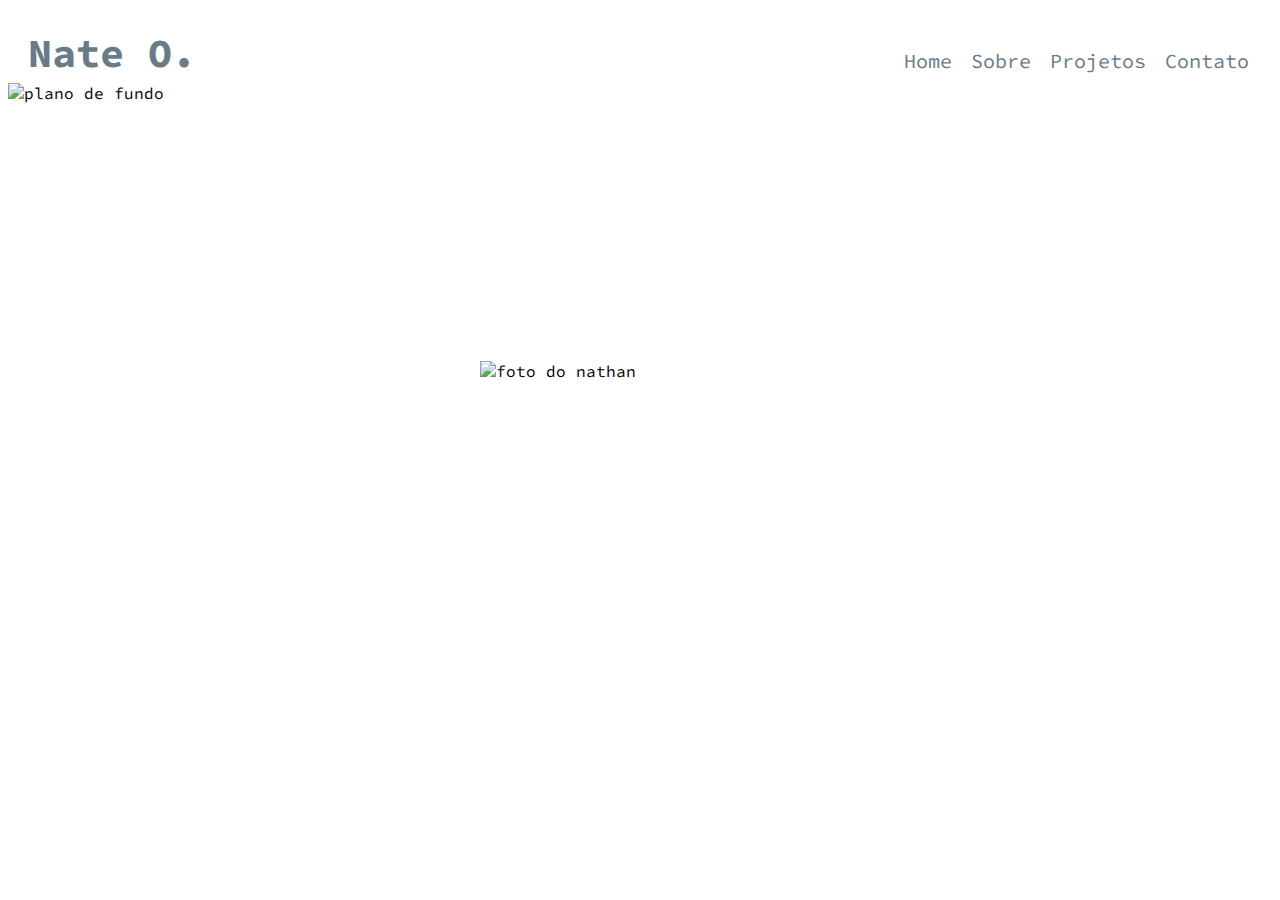
==== projects.html @ fb8404d2 "atualizando textos da pagina home e sobre" ====
<!DOCTYPE html>
<html lang="en">

<head>
    <meta charset="UTF-8">
    <meta http-equiv="X-UA-Compatible" content="IE=edge">
    <meta name="viewport" content="width=device-width, initial-scale=1.0">

    <link rel="stylesheet" href="./assets/reset.css">
    <link rel="stylesheet" href="./assets/style.css">
    <link rel="preconnect" href="https://fonts.googleapis.com">
    <link rel="preconnect" href="https://fonts.gstatic.com" crossorigin>
    <link
        href="https://fonts.googleapis.com/css2?family=Source+Code+Pro:ital,wght@0,200;0,300;0,400;0,500;0,600;0,700;0,800;0,900;1,200;1,300;1,400;1,500;1,600;1,700;1,800;1,900&display=swap"
        rel="stylesheet">

    <title>Projetos</title>
</head>

<body>
    <div class="header">
        <div class="logo">
            <a href="./index.html">
                <h1>Nate O.</h1>
            </a>
        </div>
        <div class="header-direita">
            <ul>
                <a href="./index.html" class="lista">Home</a>
                <a href="./sobre.html" class="lista">Sobre</a>
                <a href="./projects.html" class="lista">Projetos</a>
                <a href="./redes-sociais.html" class="lista">Contato</a>
            </ul>
        </div>
    </div>
    <div class="perfil">
        <img src="./assets/img/cover-image.png" class="background" alt="plano de fundo" id="background">
        <img src="./assets/img/profile-pic.png" class="foto" alt="foto do nathan" id="foto-nate">
    </div>

</body>

</html>
---- assets/style.css ----
body{
  font-family: 'Source Code Pro', monospace;
}

.header {
  display: flex; 
  justify-content: space-between;
  height: 75px;
  background-color: rgba( 255, 255, 255, 100%);
  text-decoration: none;
}

.header h1 {
  margin: 20px;
  font-size: 40px;
  color: #6A7B88;
  text-decoration: none;
}

.header a {
  text-decoration: none;
}

.header-direita {
  margin: 20px;
  font-size: 20px;
  text-decoration: none;
}

.lista {
  margin: 3.5px;
  text-decoration: none;
  color: #6A7B88;
}

.perfil {
  display: flex;
  flex-direction: column;
  justify-content: center;
  align-items: center;
}

#background {
  width: 100%;
  height: 300px;
  z-index: 0;
}

#foto-nate {
  z-index: 1;
  position: absolute;
  padding-top: 275px;
}

.background {
  max-width: 100%;
  max-height: 25%;
}

.foto {
  width: 25%;
  
}

.main {
  font-size: 22px;
  text-align: center;
  padding: 2em;
}

#nate {
  margin-top: 2em;
  font-weight: 800;
  font-size: 56px;
  color: #6A7B88;
  padding: 0.5em;
}

#sobre {
  margin-top: 2em;
  font-weight: 800;
  font-size: 56px;
  color: #6A7B88;
  padding: 0.5em;
}

p {
  padding: 5px;
  line-height: 30px;
  text-decoration: none;
}

a {
  text-decoration: none;
}

.lista-skills {
  display: flex;
  justify-content: center;
  line-height: 50px;
  text-align: left;
  font-style: italic;
}
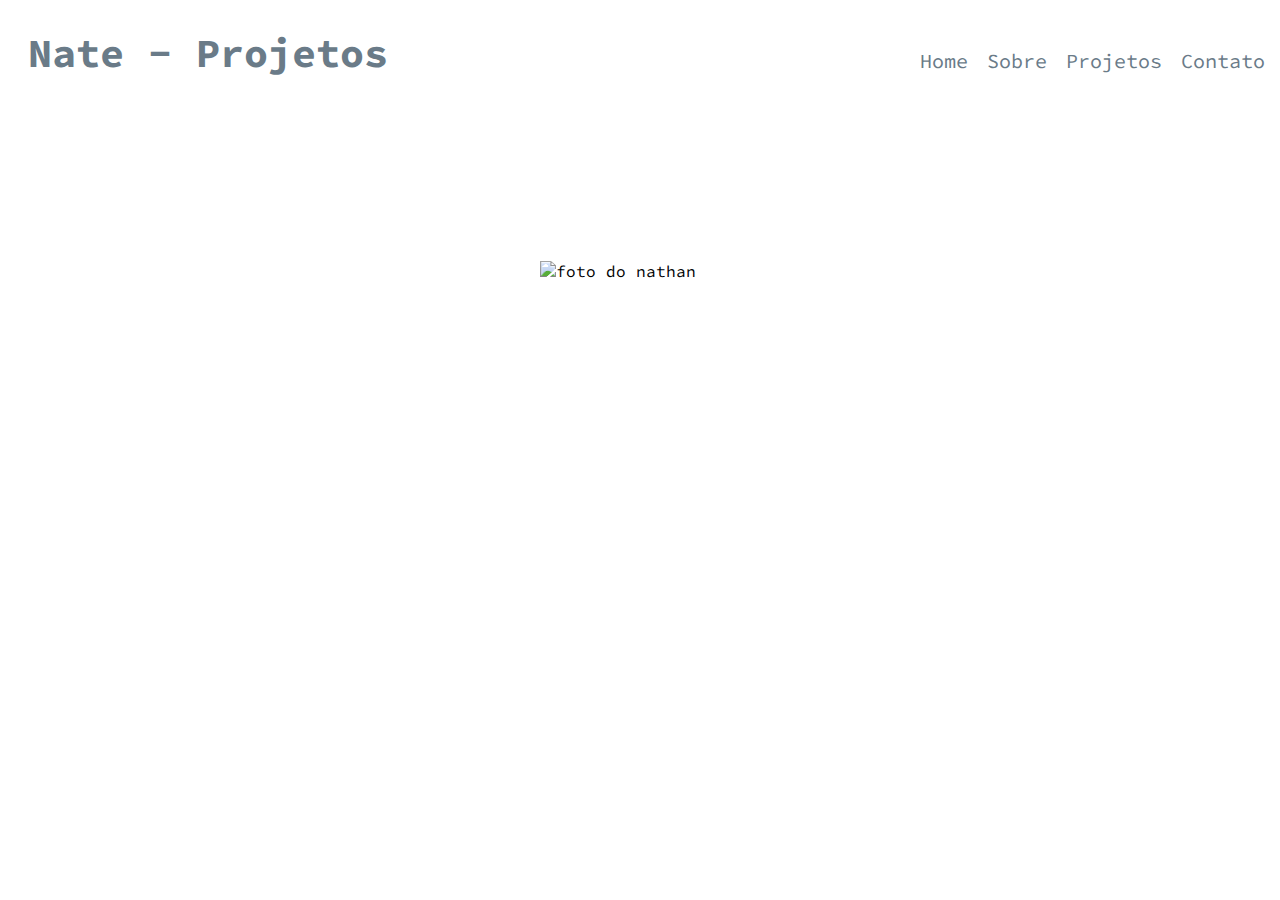
==== commit 0fb4fc2d: "deixando as paginas responsivas" ====
--- a/projects.html
+++ b/projects.html
@@ -21,7 +21,7 @@
     <div class="header">
         <div class="logo">
             <a href="./index.html">
-                <h1>Nate O.</h1>
+                <h1>Nate - Projetos</h1>
             </a>
         </div>
         <div class="header-direita">
--- a/assets/style.css
+++ b/assets/style.css
@@ -6,8 +6,11 @@
   display: flex; 
   justify-content: space-between;
   height: 75px;
+  width: 100%;
   background-color: rgba( 255, 255, 255, 100%);
   text-decoration: none;
+  position:fixed;
+  z-index: 2;
 }
 
 .header h1 {
@@ -50,6 +53,7 @@
   z-index: 1;
   position: absolute;
   padding-top: 275px;
+  max-width: 200px;
 }
 
 .background {
@@ -68,16 +72,8 @@
   padding: 2em;
 }
 
-#nate {
-  margin-top: 2em;
-  font-weight: 800;
-  font-size: 56px;
-  color: #6A7B88;
-  padding: 0.5em;
-}
-
-#sobre {
-  margin-top: 2em;
+.red-line {
+  margin-top: 0.5em;
   font-weight: 800;
   font-size: 56px;
   color: #6A7B88;
@@ -100,4 +96,97 @@
   line-height: 50px;
   text-align: left;
   font-style: italic;
-}+}
+
+/* estilizando a pagina de redes sociais*/
+.container-sociais {
+  display: flex;
+  flex-direction: column;
+  align-items: center;
+  border: solid #6A7B88 0.5em;
+  border-radius: 2em;
+  padding: 1em;
+  margin: 1.5em;
+  cursor: pointer;
+}
+
+.main-containers {
+  display: flex;
+  justify-content: center;
+  align-items: center;
+}
+
+.logo-img {
+  width: 8em;
+  margin: 1em;
+}
+
+.nome-social {
+  border-top: double #6A7B88;
+  padding: 1em;
+}
+
+.nome-social a {
+  text-decoration: none;
+  color: #6A7B88;
+}
+
+/* Estilos para telas menores ou iguais a 768px */
+@media (max-width: 768px) {
+  .header {
+    flex-direction: column;
+    align-items: center;
+    height: auto;
+  }
+
+  .header-direita {
+    margin: 10px;
+  }
+
+  #foto-nate {
+    width: 50%;
+    padding-top: 160px; /* Reduzi o valor para não cobrir o título */
+  }
+
+  .main {
+    font-size: 18px;
+    padding: 1em;
+  }
+}
+
+/* Estilos para telas maiores que 768px */
+@media (min-width: 769px) {
+  .header {
+    flex-direction: row;
+    height: 75px;
+  }
+
+  .header-direita {
+    margin: 20px;
+    font-size: 20px;
+  }
+
+  #foto-nate {
+    width: 25%;
+    padding-top: 225px; /* Ajustei para não cobrir o título em telas maiores */
+  }
+
+  .main {
+    font-size: 22px;
+    padding: 2em;
+  }
+}
+
+/* Estilos para telas menores ou iguais a 768px */
+@media (max-width: 768px) {
+  /* ... Seus outros estilos ... */
+
+  .main-containers {
+    flex-direction: column; /* Alinhar verticalmente em telas menores */
+    align-items: center; /* Centralizar horizontalmente */
+  }
+
+  /* ... Seus outros estilos ... */
+}
+
+
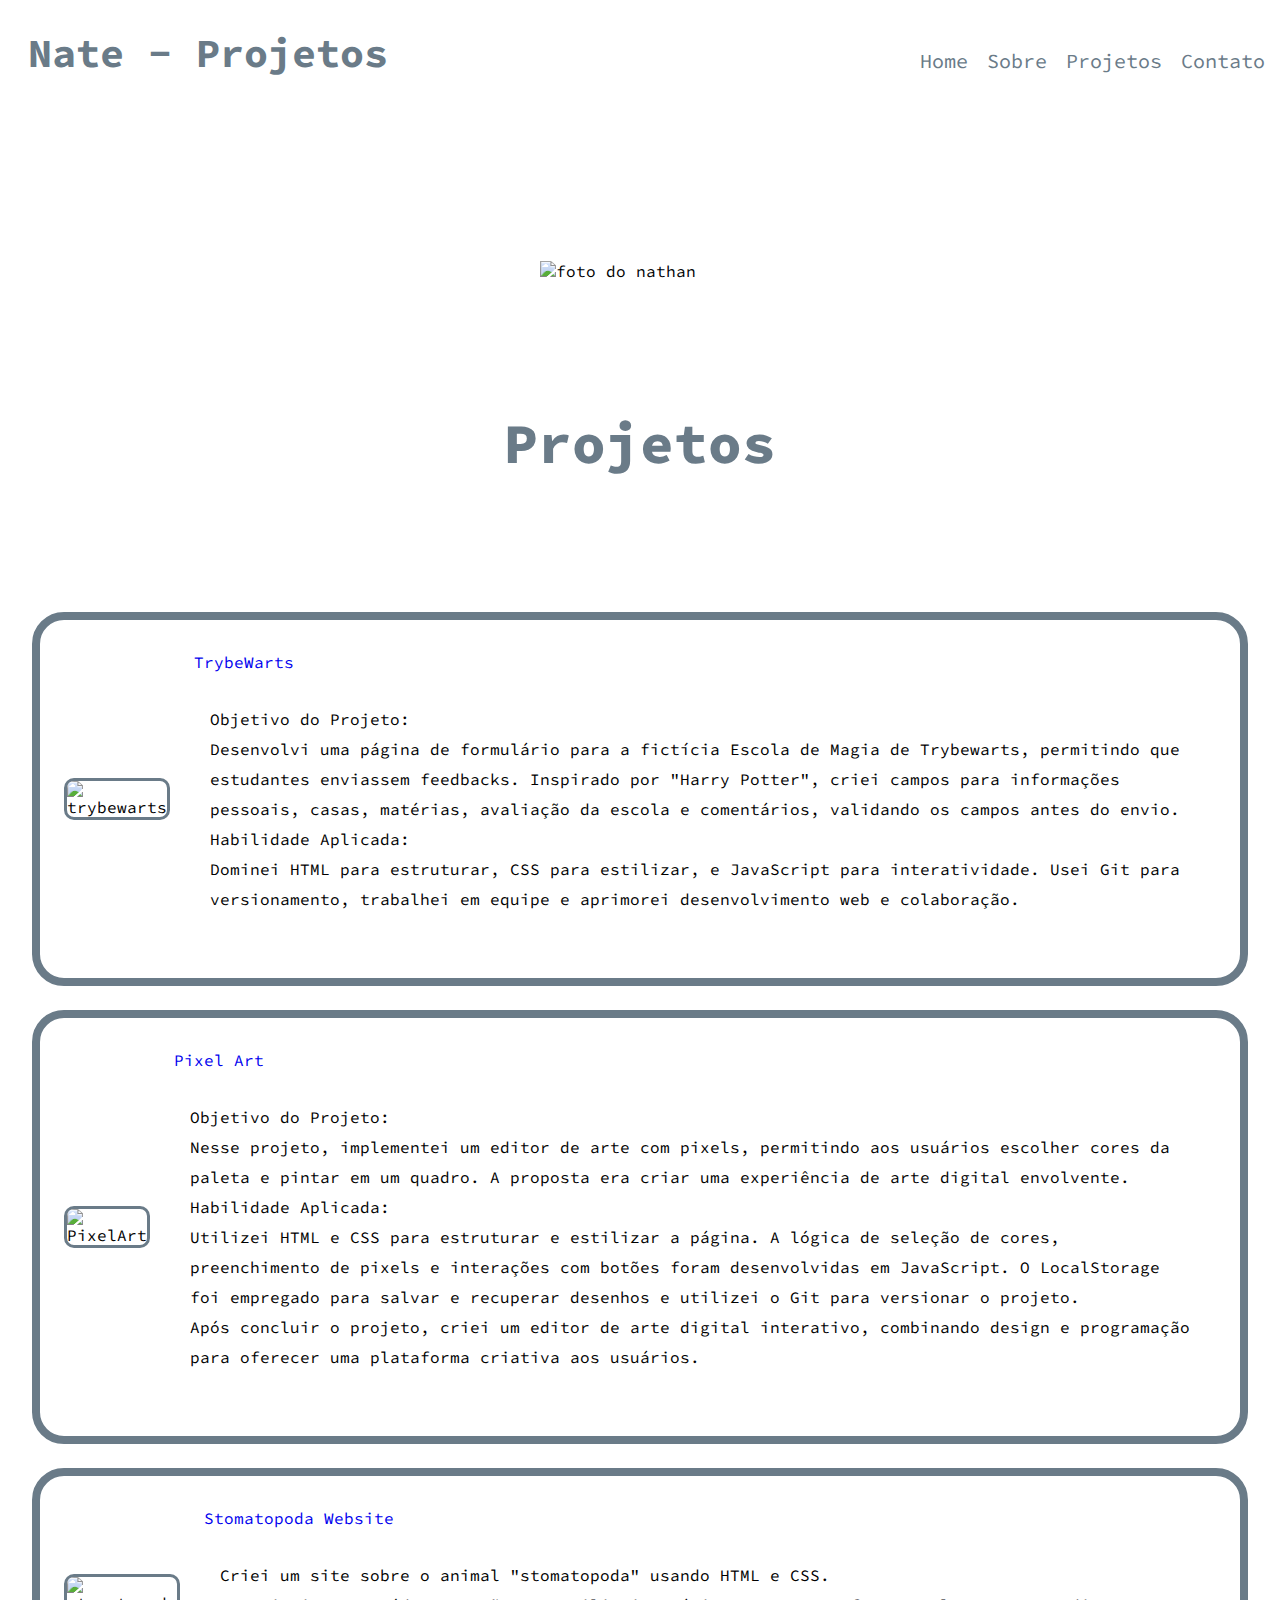
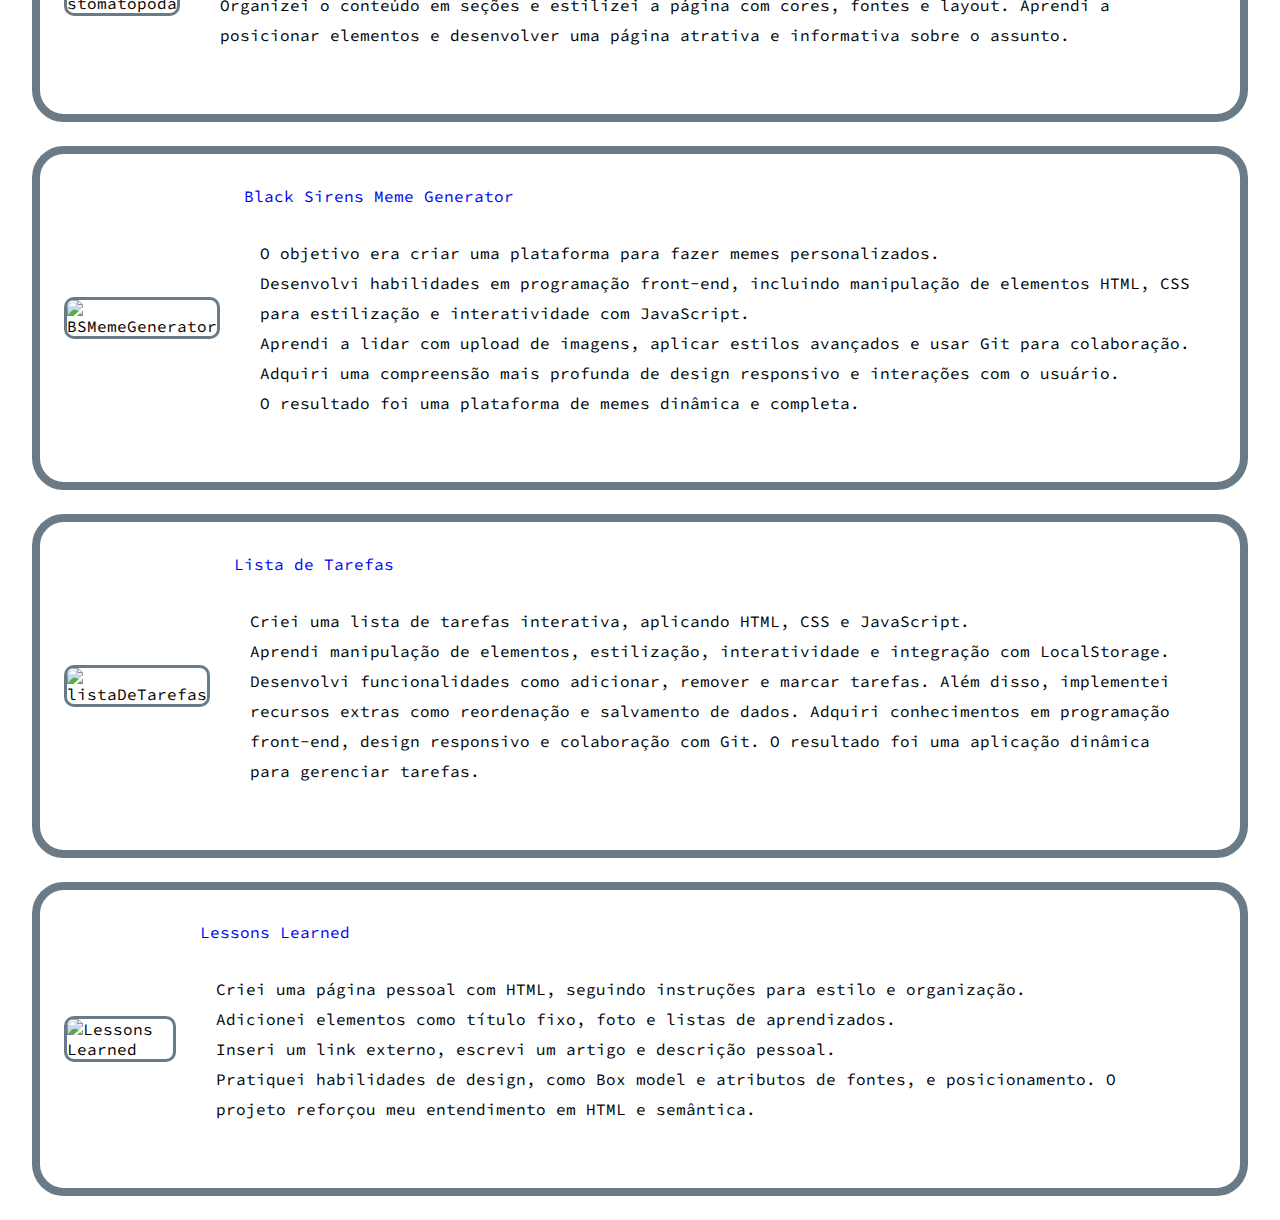
==== commit a097345e: "estrutura da pagina projetos" ====
--- a/projects.html
+++ b/projects.html
@@ -14,7 +14,7 @@
         href="https://fonts.googleapis.com/css2?family=Source+Code+Pro:ital,wght@0,200;0,300;0,400;0,500;0,600;0,700;0,800;0,900;1,200;1,300;1,400;1,500;1,600;1,700;1,800;1,900&display=swap"
         rel="stylesheet">
 
-    <title>Projetos</title>
+    <title>Nate - Projetos</title>
 </head>
 
 <body>
@@ -37,6 +37,114 @@
         <img src="./assets/img/cover-image.png" class="background" alt="plano de fundo" id="background">
         <img src="./assets/img/profile-pic.png" class="foto" alt="foto do nathan" id="foto-nate">
     </div>
+    <div class="main">
+        <div>
+            <h1 class="red-line">Projetos</h1>
+        </div>
+    </div>
+    <div class="main-prjetos">
+        <div class="container-projetos" onclick="window.location.href='https://nateoliveira-dev.github.io/Trybewarts'">
+            <div class="projetos">
+                <img src="./assets/img/projetos/Captura de Tela 2023-08-18 às 17.07.08.png" alt="trybewarts"
+                    class="projetos-img">
+            </div>
+            <div class="nome-projetos">
+                <a href="https://nateoliveira-dev.github.io/Trybewarts">TrybeWarts</a><br />
+                <p>
+                    Objetivo do Projeto:<br />
+                    Desenvolvi uma página de formulário para a fictícia Escola de Magia de Trybewarts, permitindo que
+                    estudantes enviassem feedbacks. Inspirado por "Harry Potter", criei campos para informações
+                    pessoais, casas, matérias, avaliação da escola e comentários, validando os campos antes do
+                    envio.<br />
+
+                    Habilidade Aplicada:<br />
+                    Dominei HTML para estruturar, CSS para estilizar, e JavaScript para interatividade. Usei Git para
+                    versionamento, trabalhei em equipe e aprimorei desenvolvimento web e colaboração.</p>
+            </div>
+        </div>
+        <div class="container-projetos" onclick="window.location.href='https://nateoliveira-dev.github.io/PixelArt/'">
+            <div class="projetos">
+                <img src="./assets/img/projetos/Captura de Tela 2023-08-18 às 17.48.56.png" alt="PixelArt"
+                    class="projetos-img">
+            </div>
+            <div class="nome-projetos">
+                <a href="https://nateoliveira-dev.github.io/PixelArt/">Pixel Art</a><br />
+                <p>Objetivo do Projeto:<br />
+                    Nesse projeto, implementei um editor de arte com pixels, permitindo aos usuários escolher cores
+                    da paleta e pintar em um quadro. A proposta era criar uma experiência de arte digital
+                    envolvente.<br />
+
+                    Habilidade Aplicada:<br />
+                    Utilizei HTML e CSS para estruturar e estilizar a página. A lógica de seleção de cores,
+                    preenchimento de pixels e interações com botões foram desenvolvidas em JavaScript. O LocalStorage
+                    foi empregado para salvar e recuperar desenhos e utilizei o Git
+                    para versionar o projeto.<br />
+
+                    Após concluir o projeto, criei um editor de arte digital interativo, combinando design e programação
+                    para oferecer uma plataforma criativa aos usuários.</p>
+            </div>
+        </div>
+        <div class="container-projetos"
+            onclick="window.location.href='https://nateoliveira-dev.github.io/Stomatopoda-Website/'">
+            <div class="projetos">
+                <img src="./assets/img/projetos/Captura de Tela 2023-08-18 às 17.55.12.png" alt="stomatopoda"
+                    class="projetos-img">
+            </div>
+            <div class="nome-projetos">
+                <a href="https://nateoliveira-dev.github.io/Stomatopoda-Website/">Stomatopoda Website</a><br />
+                <p>Criei um site sobre o animal "stomatopoda" usando HTML e CSS.<br /> Organizei o conteúdo em seções e
+                    estilizei a página com cores, fontes e layout. Aprendi a posicionar elementos e desenvolver uma
+                    página atrativa e informativa sobre o assunto.</p>
+            </div>
+        </div>
+        <div class="container-projetos"
+            onclick="window.location.href='https://nateoliveira-dev.github.io/BlackSirensMemeGenerator/'">
+            <div class="projetos">
+                <img src="./assets/img/projetos/Captura de Tela 2023-08-18 às 17.58.44.png" alt="BSMemeGenerator"
+                    class="projetos-img">
+            </div>
+            <div class="nome-projetos">
+                <a href="https://nateoliveira-dev.github.io/BlackSirensMemeGenerator/">Black Sirens Meme
+                    Generator</a><br />
+                <p>O objetivo era criar uma plataforma para fazer memes personalizados.<br /> Desenvolvi habilidades em
+                    programação front-end, incluindo manipulação de elementos HTML, CSS para estilização e
+                    interatividade com JavaScript.<br /> Aprendi a lidar com upload de imagens, aplicar estilos
+                    avançados e
+                    usar Git para colaboração. Adquiri uma compreensão mais profunda de design responsivo e interações
+                    com o usuário.<br /> O resultado foi uma plataforma de memes dinâmica e completa.</p>
+            </div>
+        </div>
+        <div class="container-projetos" onclick="window.location.href='https://nateoliveira-dev.github.io/ToDoList/'">
+            <div class="projetos">
+                <img src="./assets/img/projetos/Captura de Tela 2023-08-18 às 18.07.48.png" alt="listaDeTarefas"
+                    class="projetos-img">
+            </div>
+            <div class="nome-projetos">
+                <a href="https://nateoliveira-dev.github.io/ToDoList/">Lista de Tarefas</a><br />
+                <p>Criei uma lista de tarefas interativa, aplicando HTML, CSS e JavaScript.<br /> Aprendi manipulação de
+                    elementos, estilização, interatividade e integração com LocalStorage.<br /> Desenvolvi
+                    funcionalidades
+                    como adicionar, remover e marcar tarefas. Além disso, implementei recursos extras como reordenação e
+                    salvamento de dados. Adquiri conhecimentos em programação front-end, design responsivo e colaboração
+                    com Git. O resultado foi uma aplicação dinâmica para gerenciar tarefas.</p>
+            </div>
+        </div>
+        <div class="container-projetos"
+            onclick="window.location.href='https://nateoliveira-dev.github.io/LessonsLearned/'">
+            <div class="projetos">
+                <img src="./assets/img/projetos/Captura de Tela 2023-08-18 às 18.13.52.png" alt="Lessons Learned"
+                    class="projetos-img">
+            </div>
+            <div class="nome-projetos">
+                <a href="https://nateoliveira-dev.github.io/LessonsLearned/">Lessons Learned</a><br />
+                <p>Criei uma página pessoal com HTML, seguindo instruções para estilo e organização.<br /> Adicionei
+                    elementos
+                    como título fixo, foto e listas de aprendizados.<br /> Inseri um link externo, escrevi um artigo e
+                    descrição pessoal.<br /> Pratiquei habilidades de design, como Box model e atributos de fontes, e
+                    posicionamento. O projeto reforçou meu entendimento em HTML e semântica.</p>
+            </div>
+        </div>
+    </div>
 
 </body>
 
--- a/assets/style.css
+++ b/assets/style.css
@@ -81,7 +81,7 @@
 }
 
 p {
-  padding: 5px;
+  padding: 1em;
   line-height: 30px;
   text-decoration: none;
 }
@@ -131,6 +131,33 @@
   color: #6A7B88;
 }
 
+.main-projetos{
+  display: flex;
+  justify-content: center;
+  align-items: center;
+}
+
+.container-projetos{
+display: flex;
+  flex-direction: row;
+  align-items: center;
+  border: solid #6A7B88 0.5em;
+  border-radius: 2em;
+  padding: 1em;
+  margin: 1.5em;
+  cursor: pointer;
+}
+
+.nome-projetos{
+  padding: 1em;
+}
+
+.projetos-img{
+  width: 16em;
+  margin: 0.5em;
+  border: solid#6A7B88 0.2em;
+  border-radius: 10px;
+}
 /* Estilos para telas menores ou iguais a 768px */
 @media (max-width: 768px) {
   .header {
@@ -179,14 +206,10 @@
 
 /* Estilos para telas menores ou iguais a 768px */
 @media (max-width: 768px) {
-  /* ... Seus outros estilos ... */
-
   .main-containers {
     flex-direction: column; /* Alinhar verticalmente em telas menores */
     align-items: center; /* Centralizar horizontalmente */
   }
-
-  /* ... Seus outros estilos ... */
-}
-
-
+}
+
+
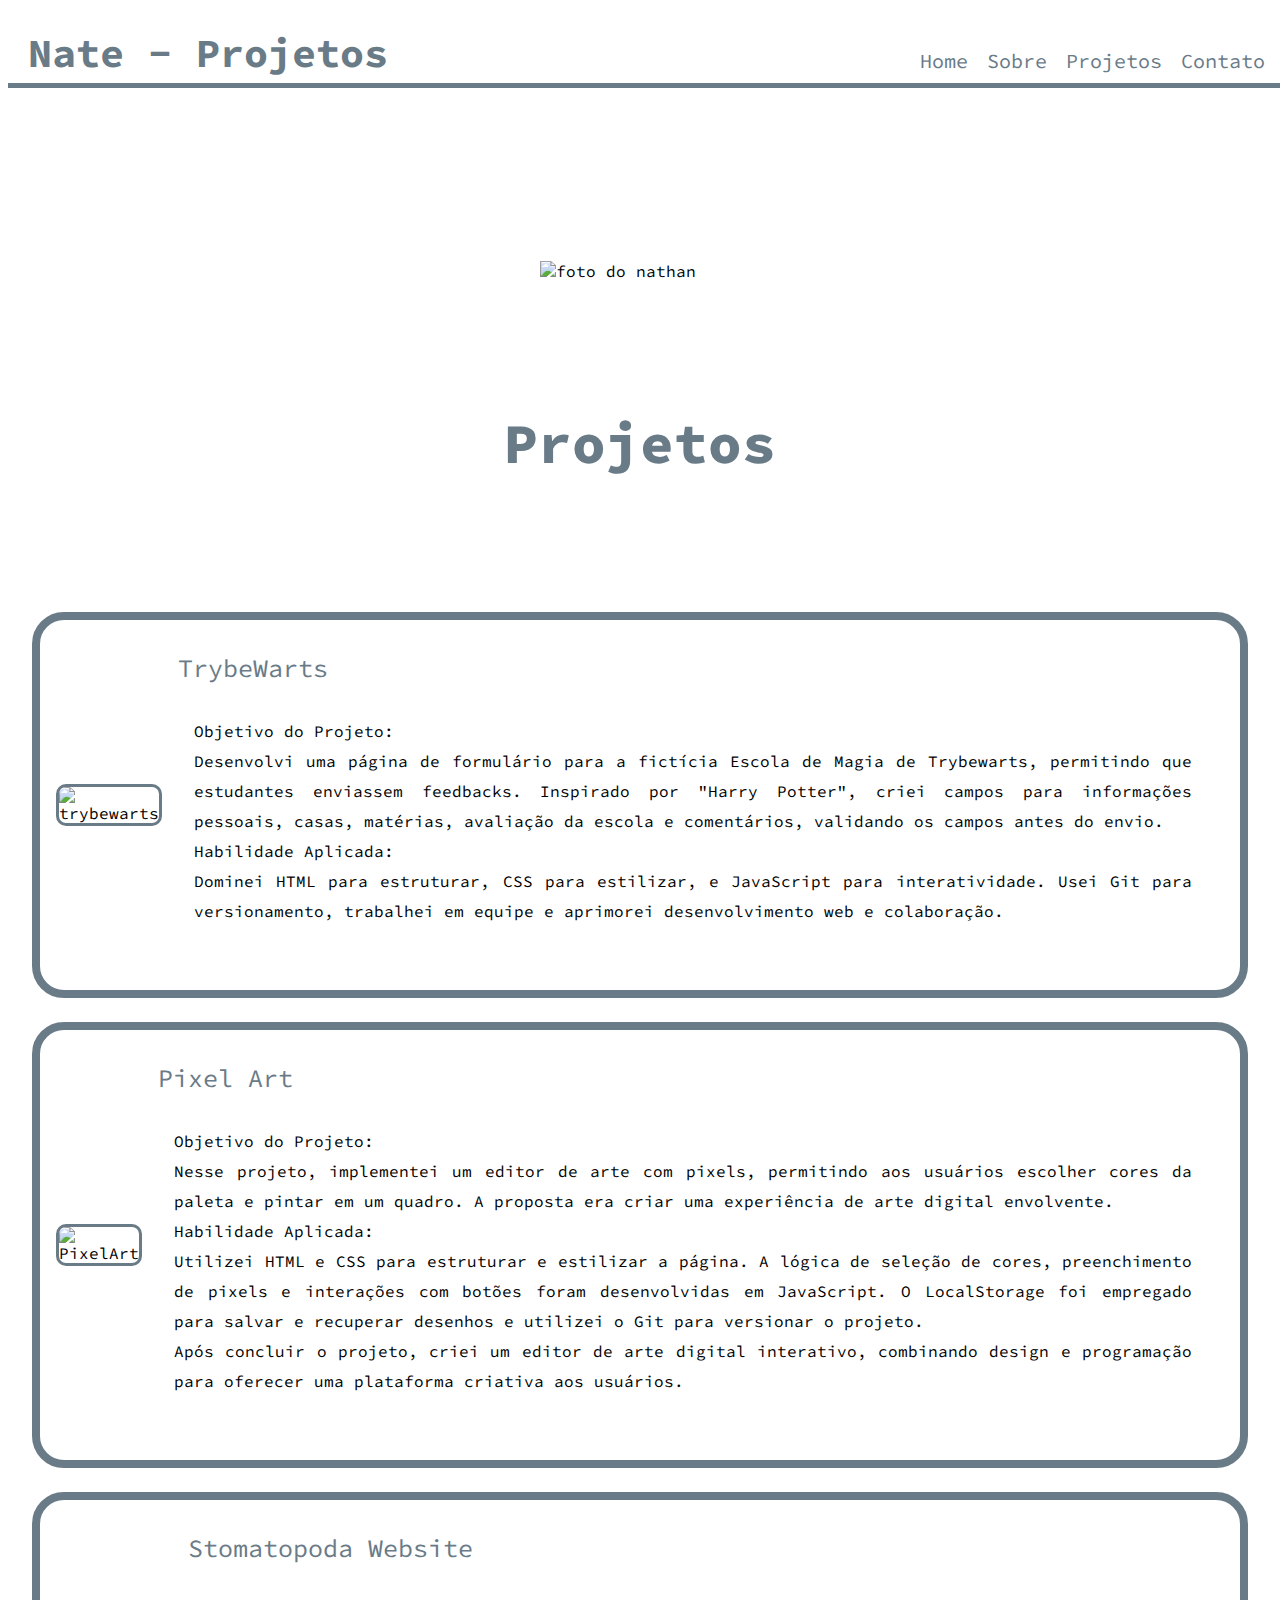
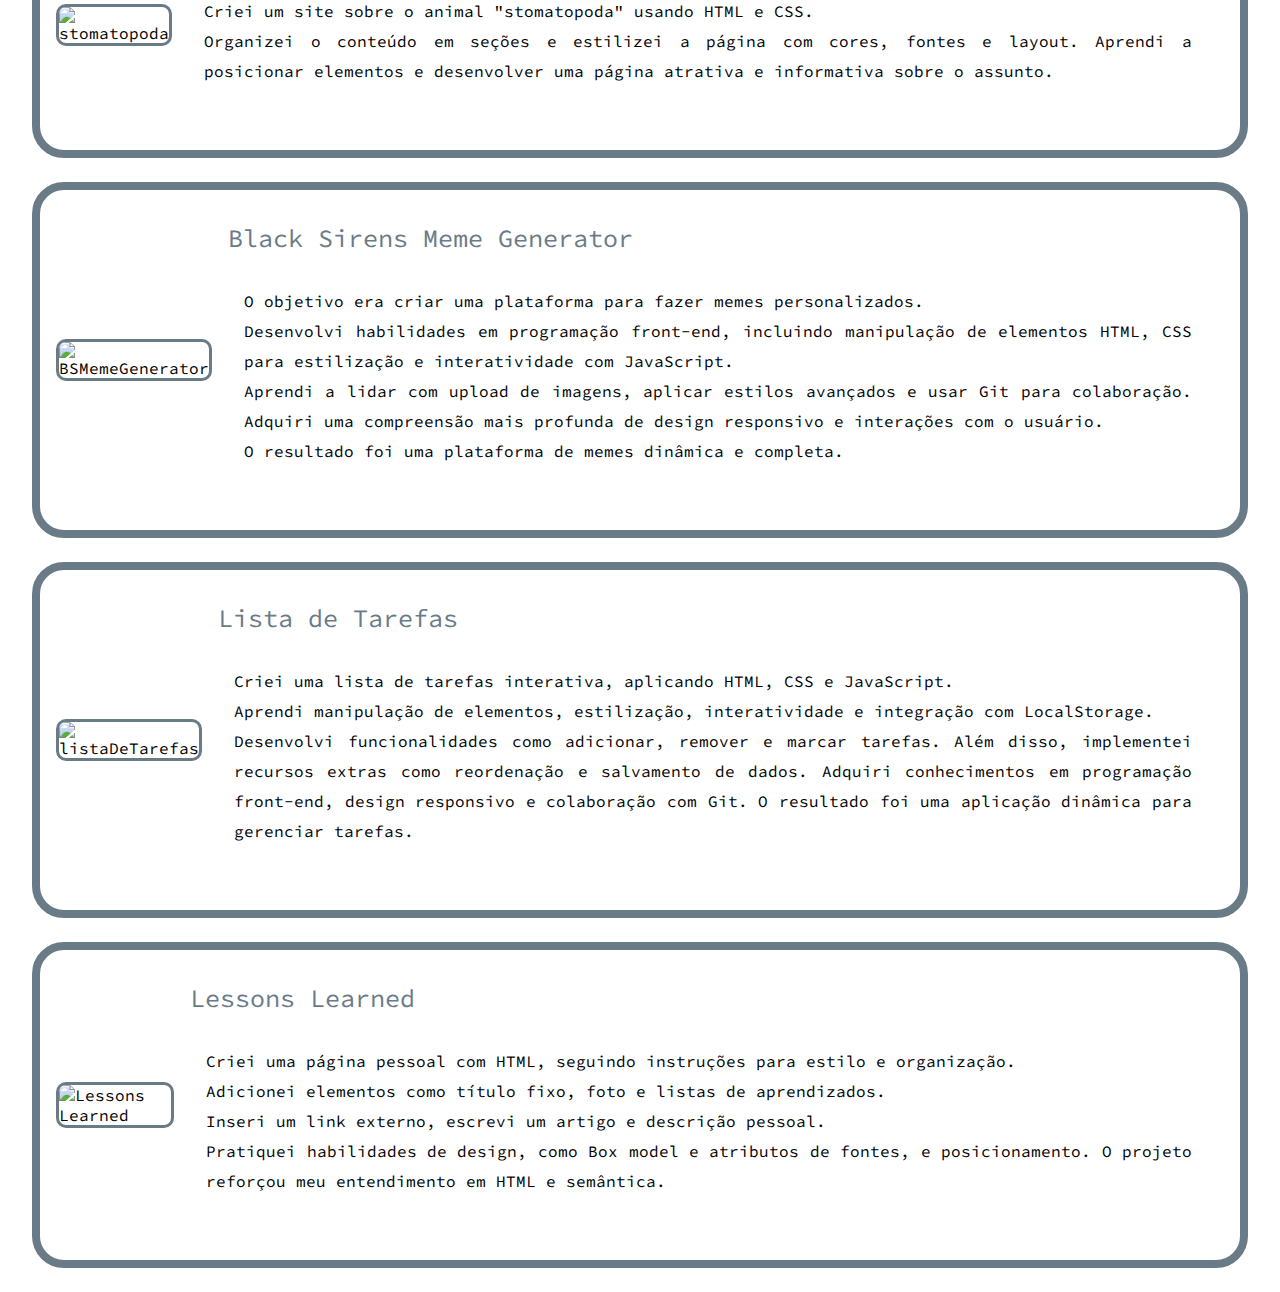
==== commit 18905a66: "acertando detalhes, testando imagens no github pages" ====
--- a/projects.html
+++ b/projects.html
@@ -45,7 +45,7 @@
     <div class="main-prjetos">
         <div class="container-projetos" onclick="window.location.href='https://nateoliveira-dev.github.io/Trybewarts'">
             <div class="projetos">
-                <img src="./assets/img/projetos/Captura de Tela 2023-08-18 às 17.07.08.png" alt="trybewarts"
+                <img src=".././assets/img/projetos/Captura de Tela 2023-08-18 às 17.07.08.png" alt="trybewarts"
                     class="projetos-img">
             </div>
             <div class="nome-projetos">
--- a/assets/style.css
+++ b/assets/style.css
@@ -11,6 +11,7 @@
   text-decoration: none;
   position:fixed;
   z-index: 2;
+  border-bottom: #6A7B88 solid 5px;
 }
 
 .header h1 {
@@ -72,6 +73,10 @@
   padding: 2em;
 }
 
+.main p {
+  text-align: justify;
+}
+
 .red-line {
   margin-top: 0.5em;
   font-weight: 800;
@@ -81,6 +86,7 @@
 }
 
 p {
+  text-align: justify;
   padding: 1em;
   line-height: 30px;
   text-decoration: none;
@@ -141,6 +147,7 @@
 display: flex;
   flex-direction: row;
   align-items: center;
+  justify-content: center;
   border: solid #6A7B88 0.5em;
   border-radius: 2em;
   padding: 1em;
@@ -152,9 +159,16 @@
   padding: 1em;
 }
 
+.nome-projetos a {
+  font-size: 25px;
+  color: #6A7B88;
+  text-decoration: none;
+  text-align: justify;
+}
+
 .projetos-img{
-  width: 16em;
-  margin: 0.5em;
+  width: 100%;
+  margin: auto;
   border: solid#6A7B88 0.2em;
   border-radius: 10px;
 }
@@ -212,4 +226,43 @@
   }
 }
 
-
+/* Estilos para telas maiores que 768px */
+/* Você pode adicionar estilos padrão aqui */
+
+/* Media query para telas menores que 768px */
+@media (max-width: 768px) {
+  .header {
+    flex-direction: column; /* Altera o layout do cabeçalho para empilhado */
+    align-items: center; /* Centraliza os elementos no cabeçalho */
+    padding: 10px; /* Adiciona um pouco de espaçamento */
+  }
+
+  .logo h1 {
+    font-size: 24px; /* Reduz o tamanho da fonte do logo */
+  }
+
+  .header-direita ul {
+    flex-direction: column; /* Empilha os itens do menu */
+    align-items: center; /* Centraliza os itens do menu */
+  }
+
+  /* .perfil {
+    text-align: center; /* Centraliza o conteúdo no perfil */
+    /* margin-top: 20px; Adiciona um espaçamento no topo */
+  /* } */ 
+
+  .main h1 {
+    font-size: 24px; /* Reduz o tamanho da fonte do título principal */
+  }
+
+  .container-projetos {
+    flex-direction: column; /* Empilha os containers de projetos */
+  }
+
+  .projetos-img {
+    max-width: 100%; /* Garante que as imagens dos projetos não ultrapassem a largura do contêiner */
+  }
+}
+
+
+
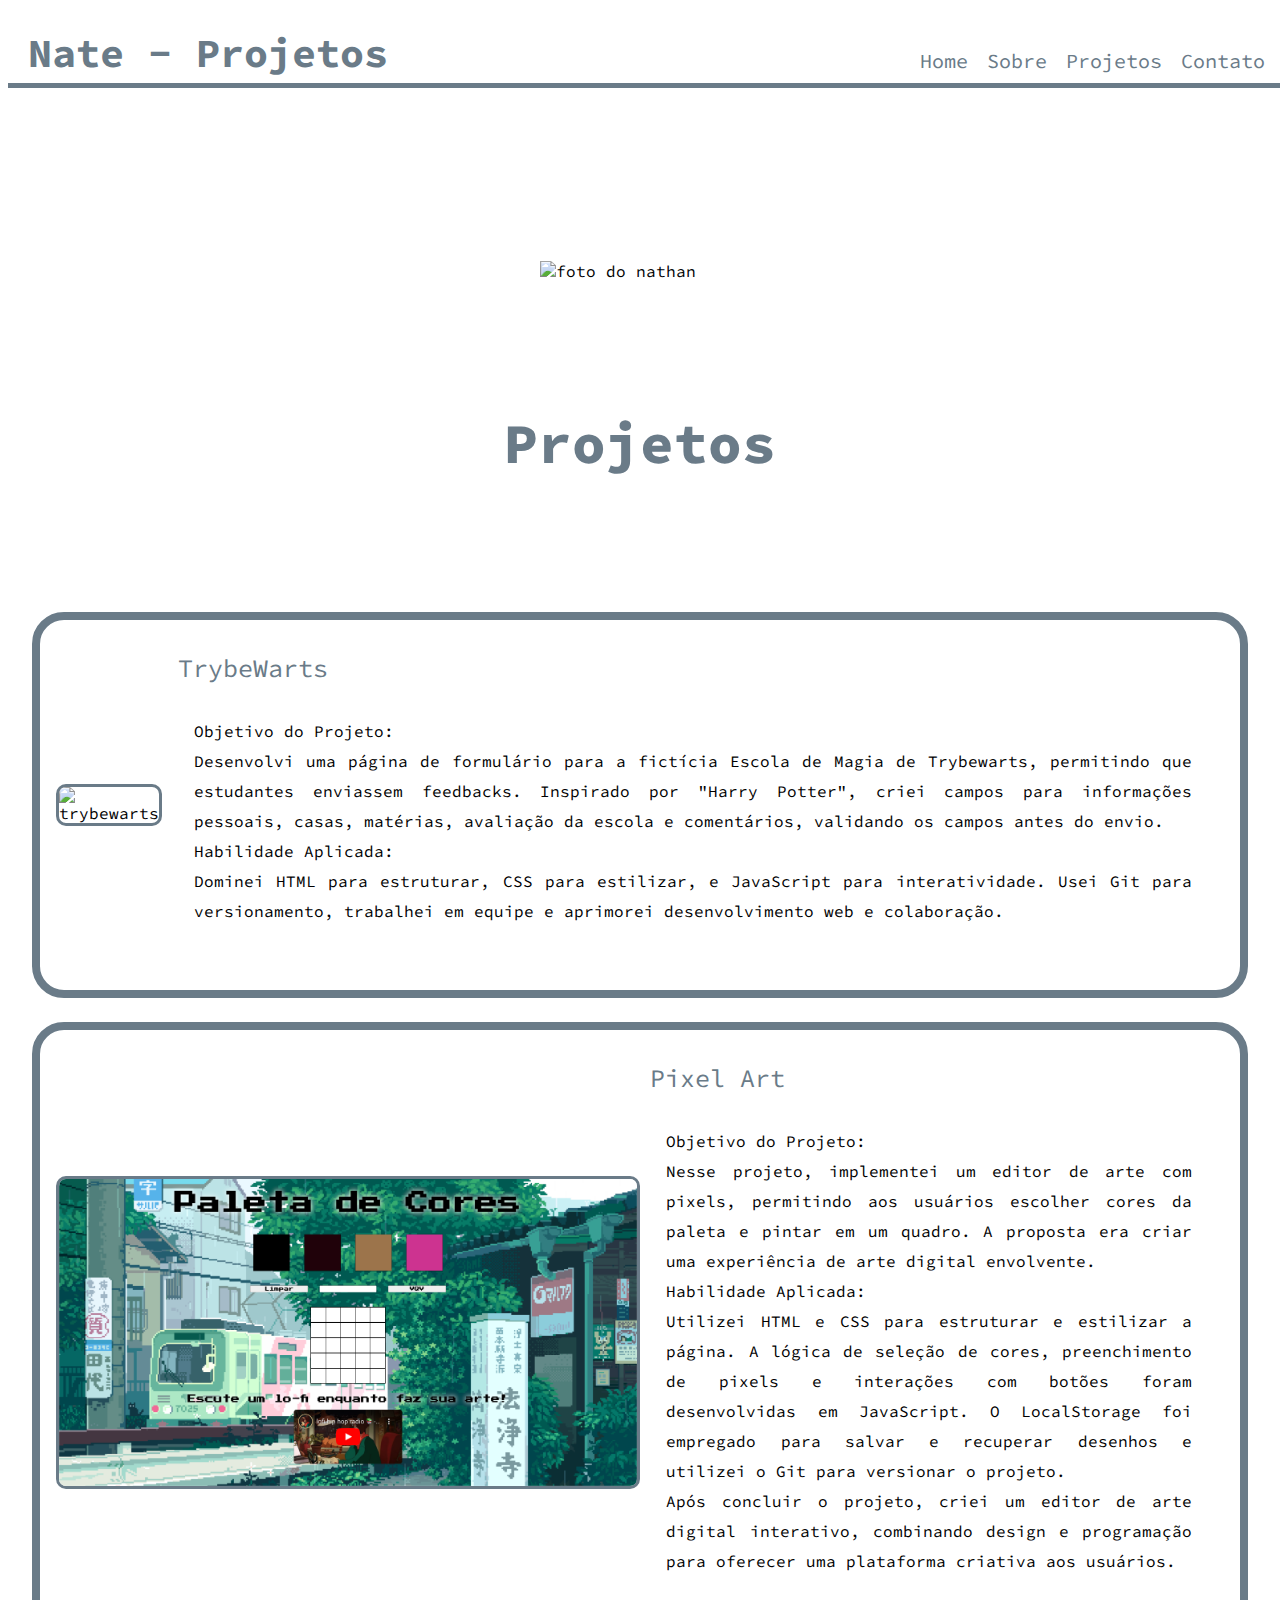
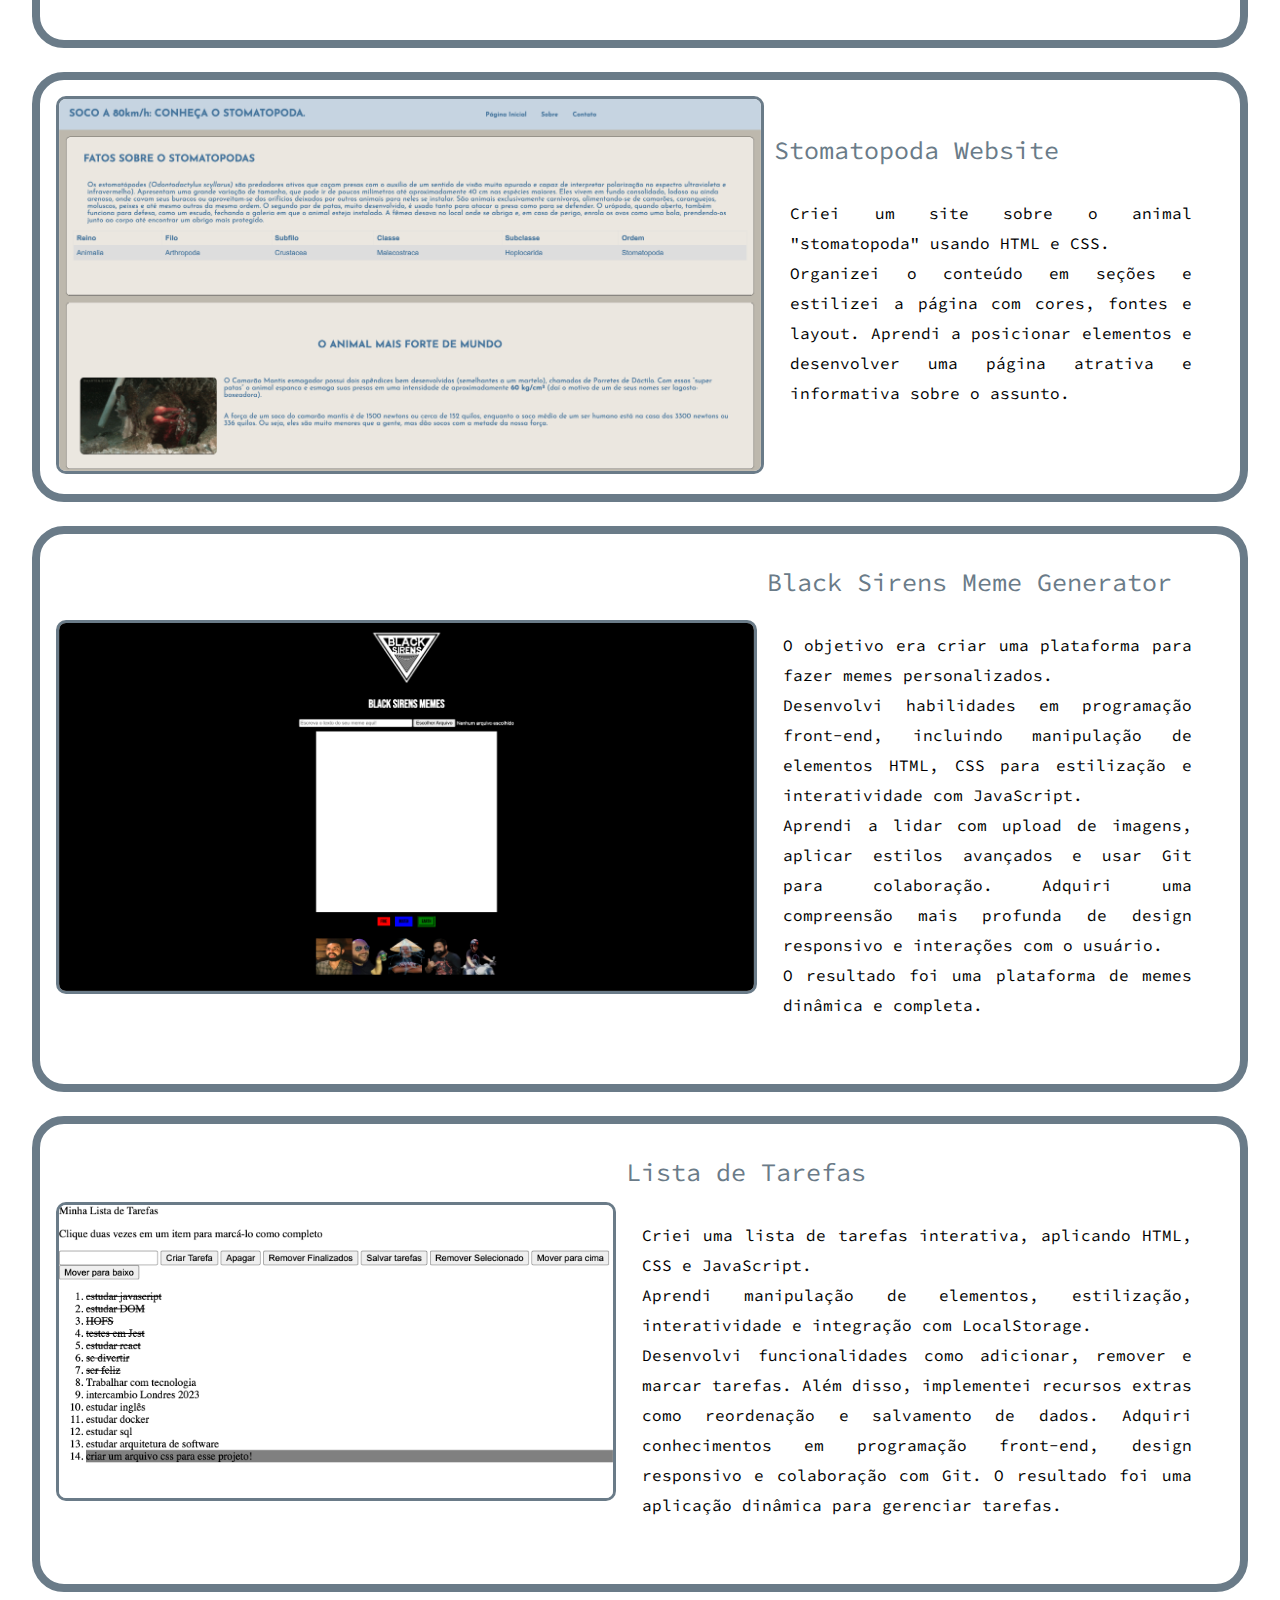
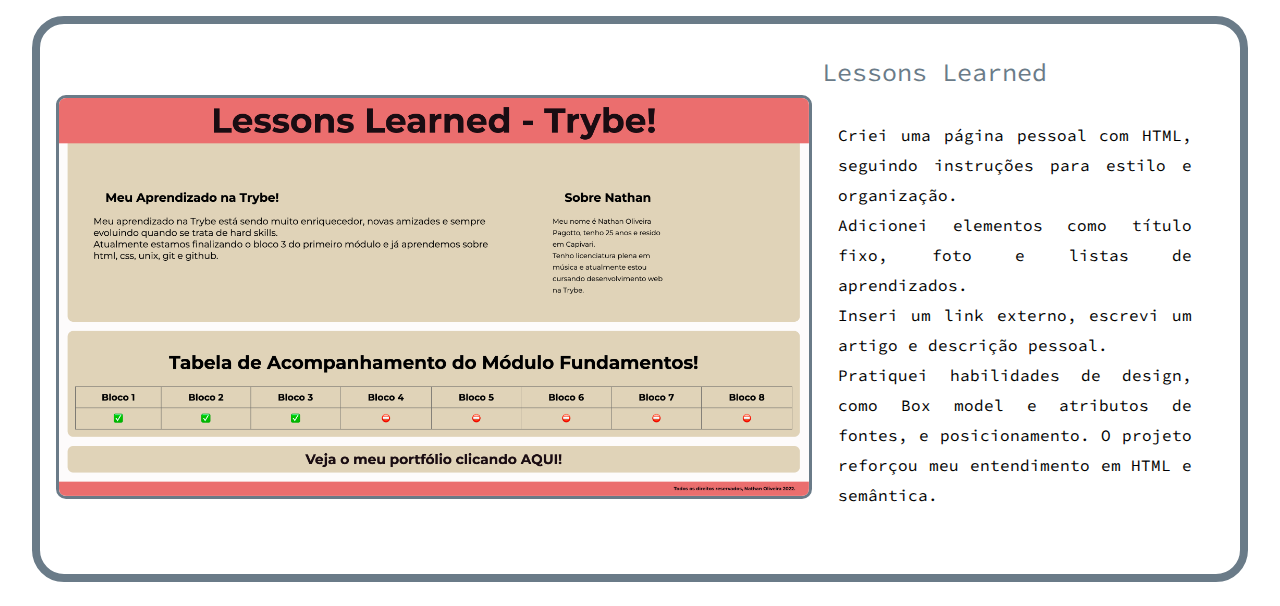
==== commit 197a747c: "testando imagens no github page" ====
--- a/projects.html
+++ b/projects.html
@@ -45,8 +45,7 @@
     <div class="main-prjetos">
         <div class="container-projetos" onclick="window.location.href='https://nateoliveira-dev.github.io/Trybewarts'">
             <div class="projetos">
-                <img src=".././assets/img/projetos/Captura de Tela 2023-08-18 às 17.07.08.png" alt="trybewarts"
-                    class="projetos-img">
+                <img src="Captura de Tela 2023-08-18 às 17.07.08.png" alt="trybewarts" class="projetos-img">
             </div>
             <div class="nome-projetos">
                 <a href="https://nateoliveira-dev.github.io/Trybewarts">TrybeWarts</a><br />
@@ -64,8 +63,7 @@
         </div>
         <div class="container-projetos" onclick="window.location.href='https://nateoliveira-dev.github.io/PixelArt/'">
             <div class="projetos">
-                <img src="./assets/img/projetos/Captura de Tela 2023-08-18 às 17.48.56.png" alt="PixelArt"
-                    class="projetos-img">
+                <img src="Captura de Tela 2023-08-18 às 17.48.56.png" alt="PixelArt" class="projetos-img">
             </div>
             <div class="nome-projetos">
                 <a href="https://nateoliveira-dev.github.io/PixelArt/">Pixel Art</a><br />
@@ -87,8 +85,7 @@
         <div class="container-projetos"
             onclick="window.location.href='https://nateoliveira-dev.github.io/Stomatopoda-Website/'">
             <div class="projetos">
-                <img src="./assets/img/projetos/Captura de Tela 2023-08-18 às 17.55.12.png" alt="stomatopoda"
-                    class="projetos-img">
+                <img src="Captura de Tela 2023-08-18 às 17.55.12.png" alt="stomatopoda" class="projetos-img">
             </div>
             <div class="nome-projetos">
                 <a href="https://nateoliveira-dev.github.io/Stomatopoda-Website/">Stomatopoda Website</a><br />
@@ -100,8 +97,7 @@
         <div class="container-projetos"
             onclick="window.location.href='https://nateoliveira-dev.github.io/BlackSirensMemeGenerator/'">
             <div class="projetos">
-                <img src="./assets/img/projetos/Captura de Tela 2023-08-18 às 17.58.44.png" alt="BSMemeGenerator"
-                    class="projetos-img">
+                <img src="Captura de Tela 2023-08-18 às 17.58.44.png" alt="BSMemeGenerator" class="projetos-img">
             </div>
             <div class="nome-projetos">
                 <a href="https://nateoliveira-dev.github.io/BlackSirensMemeGenerator/">Black Sirens Meme
@@ -116,8 +112,7 @@
         </div>
         <div class="container-projetos" onclick="window.location.href='https://nateoliveira-dev.github.io/ToDoList/'">
             <div class="projetos">
-                <img src="./assets/img/projetos/Captura de Tela 2023-08-18 às 18.07.48.png" alt="listaDeTarefas"
-                    class="projetos-img">
+                <img src="Captura de Tela 2023-08-18 às 18.07.48.png" alt="listaDeTarefas" class="projetos-img">
             </div>
             <div class="nome-projetos">
                 <a href="https://nateoliveira-dev.github.io/ToDoList/">Lista de Tarefas</a><br />
@@ -132,8 +127,7 @@
         <div class="container-projetos"
             onclick="window.location.href='https://nateoliveira-dev.github.io/LessonsLearned/'">
             <div class="projetos">
-                <img src="./assets/img/projetos/Captura de Tela 2023-08-18 às 18.13.52.png" alt="Lessons Learned"
-                    class="projetos-img">
+                <img src="Captura de Tela 2023-08-18 às 18.13.52.png" alt="Lessons Learned" class="projetos-img">
             </div>
             <div class="nome-projetos">
                 <a href="https://nateoliveira-dev.github.io/LessonsLearned/">Lessons Learned</a><br />
